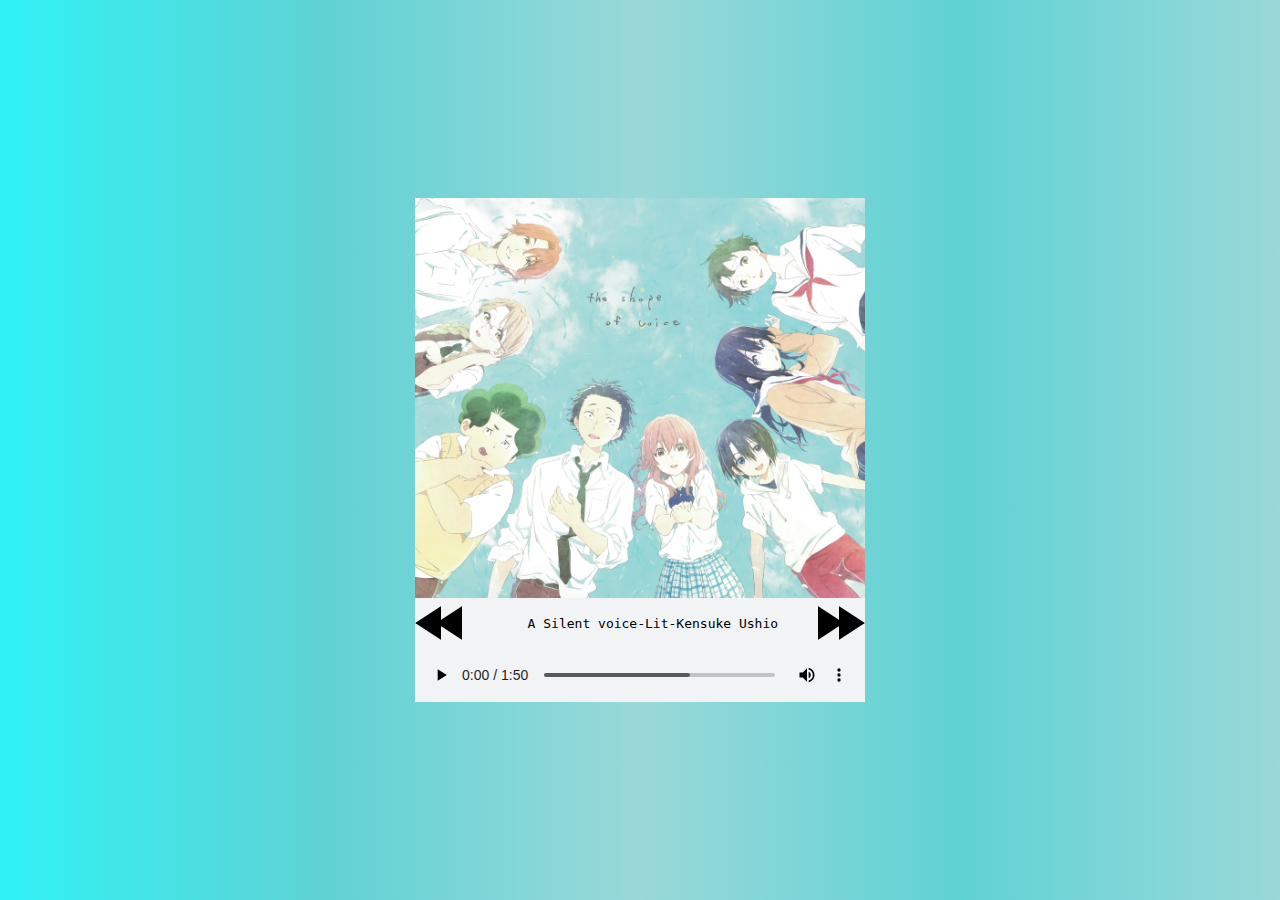
==== index.html @ 25e2c474 "Add files via upload" ====
<html>
    <head>
        <title>
         The shape of voice
        </title>
        <link rel="stylesheet" type="text/css" href="style.css">
    </head>

    <body>
        <div class="player">
           
            <div class="imgBx">
                <img src="bg.png">
            </div>
            <div class="playing">
                <a href="index.html"><img src="backward.png" align="left"></a>
            
                <a href="index2.html"><img src="forward.png" align="right"></a>
            </div>
            <br>
            <pre>        A Silent voice-Lit-Kensuke Ushio</pre>
            <audio controls>
                <source src="music.mp3" type="audio/mp3">
            </audio>
        </div>
        
    </body>
</html>
---- style.css ----
*
{
    margin: 0;
    padding: 0;
    box-sizing: border-box;
}

body
{
    display: flex;
    justify-content: center;
    align-items: center;
    min-height: 100vh;
}
.player
{
    position: relative;
    width: 450px;
    background: #f1f3f4;
    
}
.player .imgBx
{
position: relative;
width: 450px;
height: 400px;
}
.player .imgBx img
{
position: absolute;
top: 0;
left: 0;
width: 100%;
height: 100%;
object-fit: cover;
}
.player audio
{
    width: 100%;
    outline: none;
}
body{
     background: linear-gradient(90deg,#2ff2f5,#5fd2d4,#9ad8d9,#5fd2d4,#9ad8d9);
}
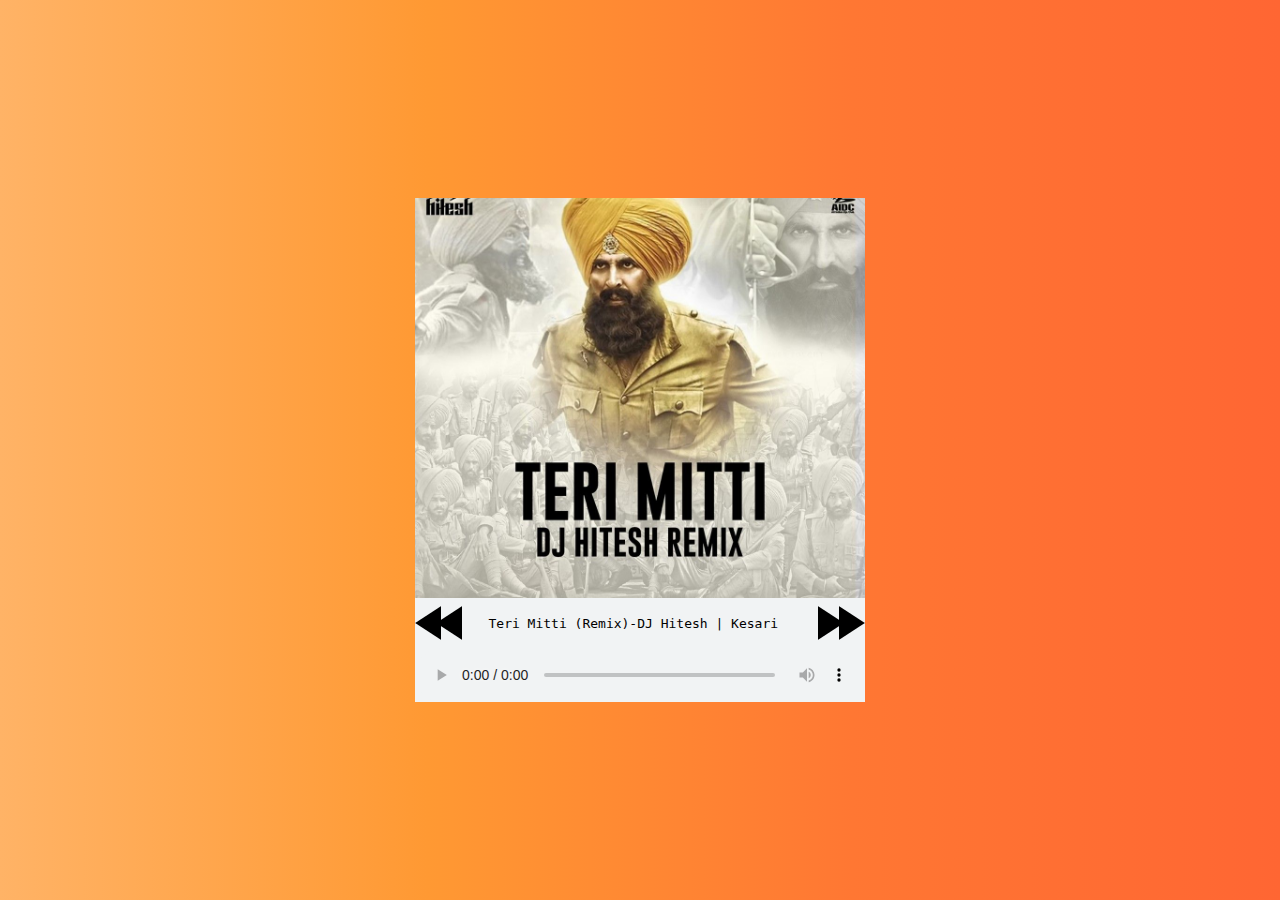
==== commit 62a85bbb: "Update and rename index9.html to index.html" ====
--- a/index.html
+++ b/index.html
@@ -1,28 +1,30 @@
 <html>
-    <head>
-        <title>
-         The shape of voice
-        </title>
-        <link rel="stylesheet" type="text/css" href="style.css">
-    </head>
 
-    <body>
-        <div class="player">
-           
-            <div class="imgBx">
-                <img src="bg.png">
-            </div>
-            <div class="playing">
-                <a href="index.html"><img src="backward.png" align="left"></a>
-            
-                <a href="index2.html"><img src="forward.png" align="right"></a>
-            </div>
-            <br>
-            <pre>        A Silent voice-Lit-Kensuke Ushio</pre>
-            <audio controls>
-                <source src="music.mp3" type="audio/mp3">
-            </audio>
+<head>
+    <title>
+        The shape of voice
+    </title>
+    <link rel="stylesheet" type="text/css" href="style9.css">
+</head>
+
+<body>
+    <div class="player">
+
+        <div class="imgBx">
+            <img src="teriMitti.jpg">
         </div>
-        
-    </body>
-</html>+        <div class="playing">
+            <a href="index.html"><img src="backward.png" align="left"></a>
+
+            <a href="index2.html"><img src="forward.png" align="right"></a>
+        </div>
+        <br>
+        <pre>   Teri Mitti (Remix)-DJ Hitesh | Kesari</pre>
+        <audio controls>
+            <source src="kesari.mp3" type="audio/mp3">
+        </audio>
+    </div>
+
+</body>
+
+</html>
--- a/style9.css
+++ b/style9.css
@@ -0,0 +1,44 @@
+*
+{
+    margin: 0;
+    padding: 0;
+    box-sizing: border-box;
+}
+
+body
+{
+    display: flex;
+    justify-content: center;
+    align-items: center;
+    min-height: 100vh;
+}
+.player
+{
+    position: relative;
+    width: 450px;
+    background: #f1f3f4;
+    
+}
+.player .imgBx
+{
+position: relative;
+width: 450px;
+height: 400px;
+}
+.player .imgBx img
+{
+position: absolute;
+top: 0;
+left: 0;
+width: 100%;
+height: 100%;
+object-fit: cover;
+}
+.player audio
+{
+    width: 100%;
+    outline: none;
+}
+body{
+    background: linear-gradient(90deg,#ffb366,#ff9933 ,#ff7733,#ff6633);
+}
